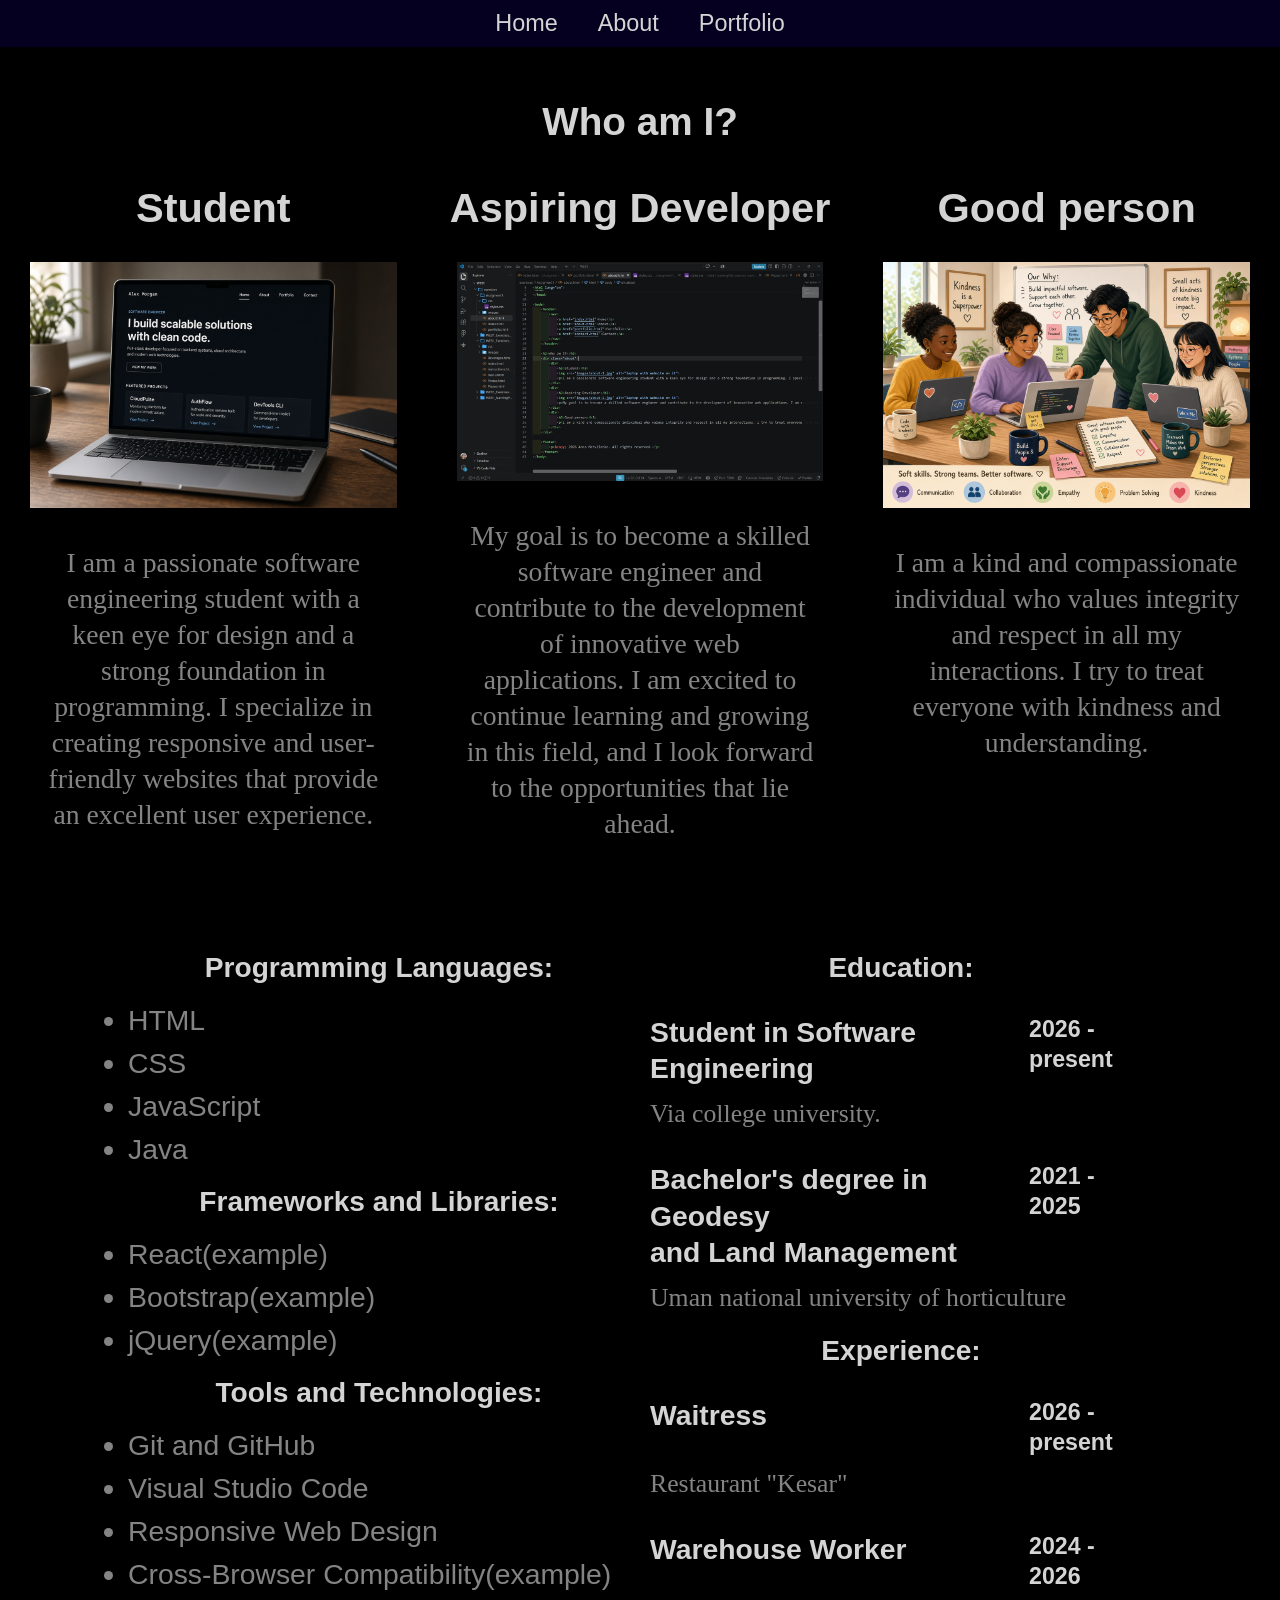
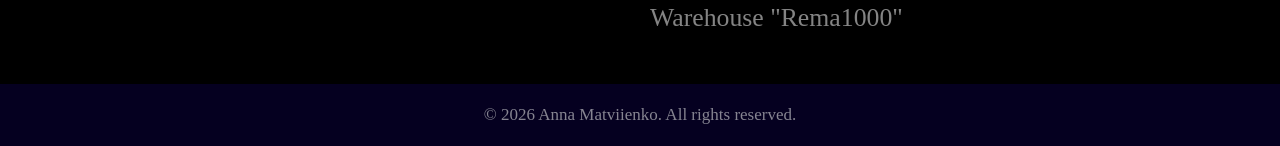
==== exersices/Assigment1/about.html @ fba70395 "Version_1.0" ====
<!DOCTYPE html>
<html lang="en">

<head>
    <meta charset="utf-8">
    <title>About Me - Anna Matviienko</title>
    <link href="css/styles.css" rel="stylesheet" type="text/css">
</head>

<body>
    <header>
        <nav>
            <a href="index.html">Home</a>
            <a href="about.html">About</a>
            <a href="portfolio.html">Portfolio</a>
        </nav>
    </header>
    
    <h2>Who am I?</h2>
    <div class="about">
        <div>
            <h3>Student</h3>
            <img src="images/about-1.jpg" alt="laptop with website on it">
            <p>I am a passionate software engineering student with a keen eye for design and a strong foundation in programming. I specialize in creating responsive and user-friendly websites that provide an excellent user experience.</p>
        </div>
        <div>
            <h3>Aspiring Developer</h3>
            <img src="images/about-2.jpg" alt="Visual representation of coding and development">
            <p>My goal is to become a skilled software engineer and contribute to the development of innovative web applications. I am excited to continue learning and growing in this field, and I look forward to the opportunities that lie ahead.</p>
        </div>
        <div>
            <h3>Good person</h3>
            <img src="images/about-3.jpg" alt="Team work and collaboration">
            <p>I am a kind and compassionate individual who values integrity and respect in all my interactions. I try to treat everyone with kindness and understanding.</p>
        </div>
    </div>
    <div class="cv">
        <div>
            <h4>Programming Languages:</h4>
            <ul>
                <li>HTML</li>
                <li>CSS</li>
                <li>JavaScript</li>
                <li>Java</li>
            </ul>
            <h4>Frameworks and Libraries:</h4>
            <ul>
                <li>React(example)</li>
                <li>Bootstrap(example)</li>
                <li>jQuery(example)</li>
            </ul>
            <h4>Tools and Technologies:</h4>
            <ul>
                <li>Git and GitHub</li>
                <li>Visual Studio Code</li>
                <li>Responsive Web Design</li>
                <li>Cross-Browser Compatibility(example)</li>
            </ul>
        </div>
        <div>
            <h4>Education:</h4>
            <div class="time">
                <p>Student in Software Engineering</p>
                <p>2026 - present</p>
            </div>
            <p>Via college university.</p>
            <div class="time">
                <p>Bachelor's degree in Geodesy<br> and Land Management</p>
                <p>2021 - 2025</p>
            </div>
            <p>Uman national university of horticulture</p>
            <h4>Experience:</h4>
            <div class="time">
                <p>Waitress</p>
                <p>2026 - present</p>
            </div>
            <p>Restaurant "Kesar"</p>
            <div class="time">
                <p>Warehouse Worker</p>
                <p>2024 - 2026</p>
            </div>
            <p>Warehouse "Rema1000"</p>
        </div>
    </div>

    <footer>
        <p>&copy; 2026 Anna Matviienko. All rights reserved.</p>
    </footer>
</body>
---- exersices/Assigment1/css/styles.css ----
* {
    box-sizing: border-box;
    margin: 0;
    padding: 0;
    font-family: Arial, sans-serif;
    font-size: 1.1em;
    color: rgb(212, 212, 212);
}
p {
    line-height: 1.3;
    font-family: Times New Roman, sans-serif;
    color: rgba(223, 223, 223, 0.593);
}
body {
    background-color: rgb(0, 0, 0);
}
h3 {
    font-size: 1.5em;
    text-align: center;
}
h4 {
    font-size: 1.3em;
    text-align: center;
}

.image-background {
    background-image: url('../images/hero-background.jpg');
    background-size: cover;
    background-position: top;

}

/*Navigation bar*/
nav {
    background-color: #050020;
    padding: 10px;
    display: flex;
    justify-content: center;
    align-items: center;
    flex-direction: row;
    font-size: 1em;
    position: fixed;
    top: 0;
    width: 100%;
}

nav a {
    margin: 0 20px;
    text-decoration: none;
}

/*Hero section*/
.hero {
    display: flex;
    justify-content: flex-start;
    align-items: center;
    color: rgb(212, 212, 212);
    text-align: center;
    margin-top: 80px;
}

.hero img {
    width: 30%;
    height: auto;
    padding: 4%;
}

.hero div {
    display: flex;
    flex-direction: column;
    text-align: left;
}

.hero h1 {
    font-size: 2.5em;
    margin-bottom: 40px;
}

#welcome-message {
    padding: 20px;
    text-align: center;
    width: 60%;
    margin: 5% auto;
    font-size: 1.2em;
}

/*Contact section*/
.contact {
    display: grid;
    grid-template-columns: 1fr 1fr;
    justify-content: center;
    font-size: 1.1em;
    padding: 20px;
    width: 50%;
    margin: 5% auto;
}

/*Portfolio page*/
h2 {
    text-align: center;
    margin-top: 100px;
    margin-bottom: 20px;
    font-size: 2em;
}

.portfolio {
    display: grid;
    grid-template-columns: repeat(3, 1fr);
    gap: 20px;
    padding: 20px;
    margin-top: 50px;
}

.portfolio img {
    width: 100%;
    padding: 5px;
    border-radius: 10px;
}

.portfolio-item {
    background-color: #050020;
    padding: 10px;
    text-align: center;
    border-radius: 10px;
}

.portfolio-item h3 {
    margin-top: 10px;
    font-size: 1.2em;
}

.portfolio-item p {
    font-size: 0.9em;
    color: rgba(223, 223, 223, 0.593);
    padding: 10px;
}

/*About page*/
.about {
    display: flex;
    justify-content: center;
    font-size: 1.3em;
}

.about div {
    flex: 1;
    padding: 20px;
    text-align: center;
}

.about img {
    width: 100%;
    padding: 10px;
    margin-top: 20px;
}

.about p {
    padding: 20px;
    font-size: 1em;
    color: rgba(223, 223, 223, 0.593);
}

/*CV section*/
.cv {
    display: flex;
    justify-content: center;
    gap: 20px;
    margin: 50px auto;
    width: 80%;
}

.cv h4 {
    text-align: center;
    font-size: 1.2em;
    margin: 20px;
}

.time {
    display: grid;
    grid-template-columns: 3fr 1fr;
    font-size: 1.1em;
    margin: 30px 0 10px 0;
    font-weight: bold;
    gap: 10px;

}

.time p {
    color: rgb(212, 212, 212);
    font-family: Arial, sans-serif;
}

.time :nth-last-child(1) {
    font-size: 0.9em;
}

.cv div {
    flex: 1;
    text-align: start;
}

.cv li {
    margin-bottom: 10px;
    font-size: 1.1em;
    color: rgba(223, 223, 223, 0.593);
}


/*Footer*/
footer {
    background-color: #050020;
    text-align: center;
    padding: 20px;
    bottom: 0;
    width: 100%;
    font-size: 0.8em;
}

footer p {
    color: rgba(223, 223, 223, 0.593);
}

@media screen and (max-width: 768px) {
    * {
        font-size: 1em;
    }
    .portfolio {
        grid-template-columns: 1fr;
    }
    .about {
        flex-direction: column;
    }
    .contact {
        grid-template-columns: 1fr;
    }
    .cv {
        flex-direction: column;
    }
}

@media screen and (max-width: 480px) {
    * {
        font-size: 0.95em;
    }
    
}
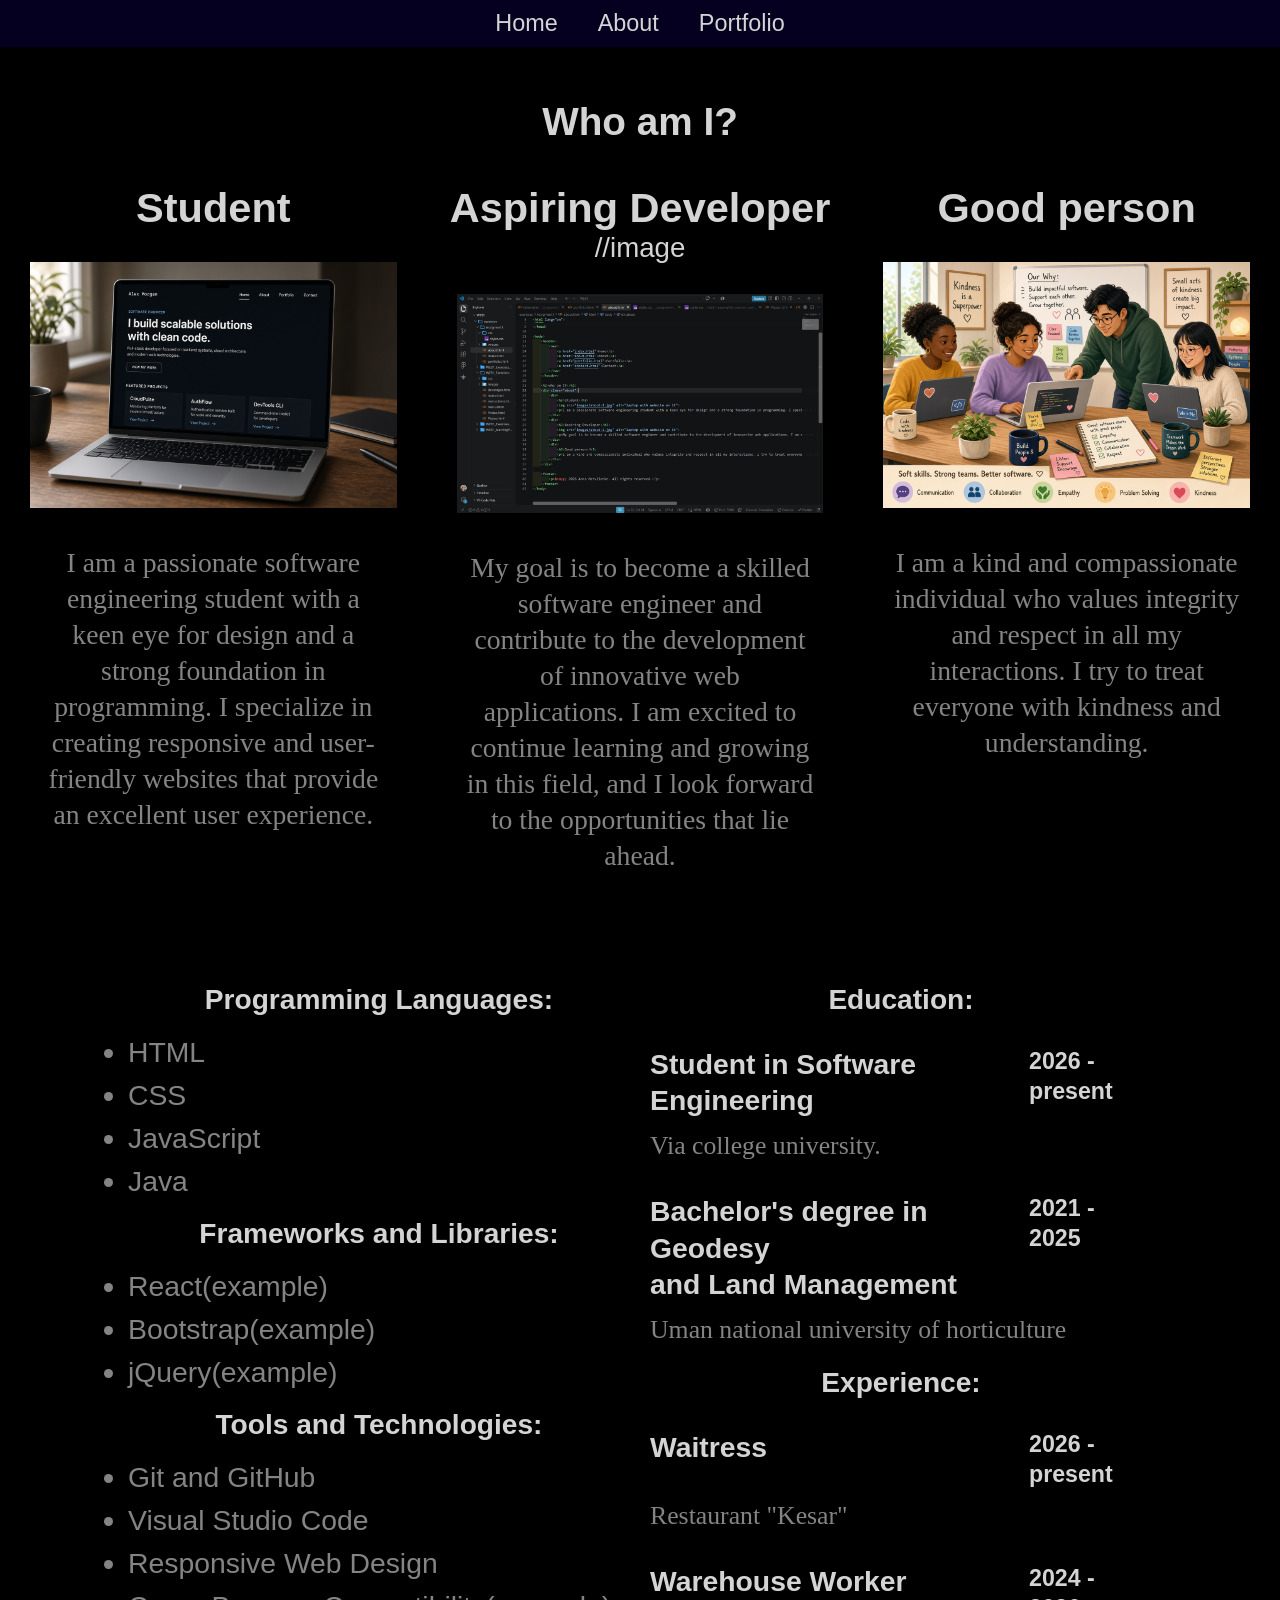
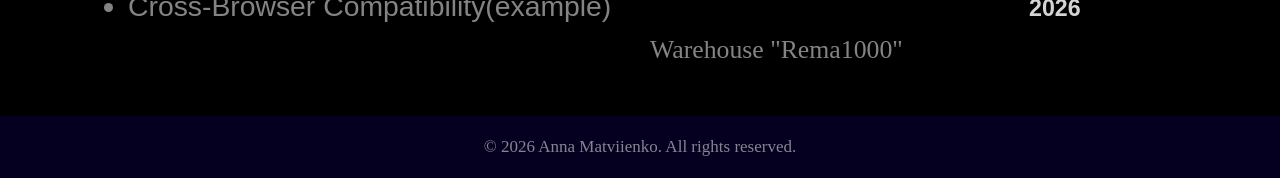
==== commit 55191a9d: "commit 1" ====
--- a/exersices/Assigment1/about.html
+++ b/exersices/Assigment1/about.html
@@ -26,6 +26,7 @@
         </div>
         <div>
             <h3>Aspiring Developer</h3>
+            //image
             <img src="images/about-2.jpg" alt="Visual representation of coding and development">
             <p>My goal is to become a skilled software engineer and contribute to the development of innovative web applications. I am excited to continue learning and growing in this field, and I look forward to the opportunities that lie ahead.</p>
         </div>
